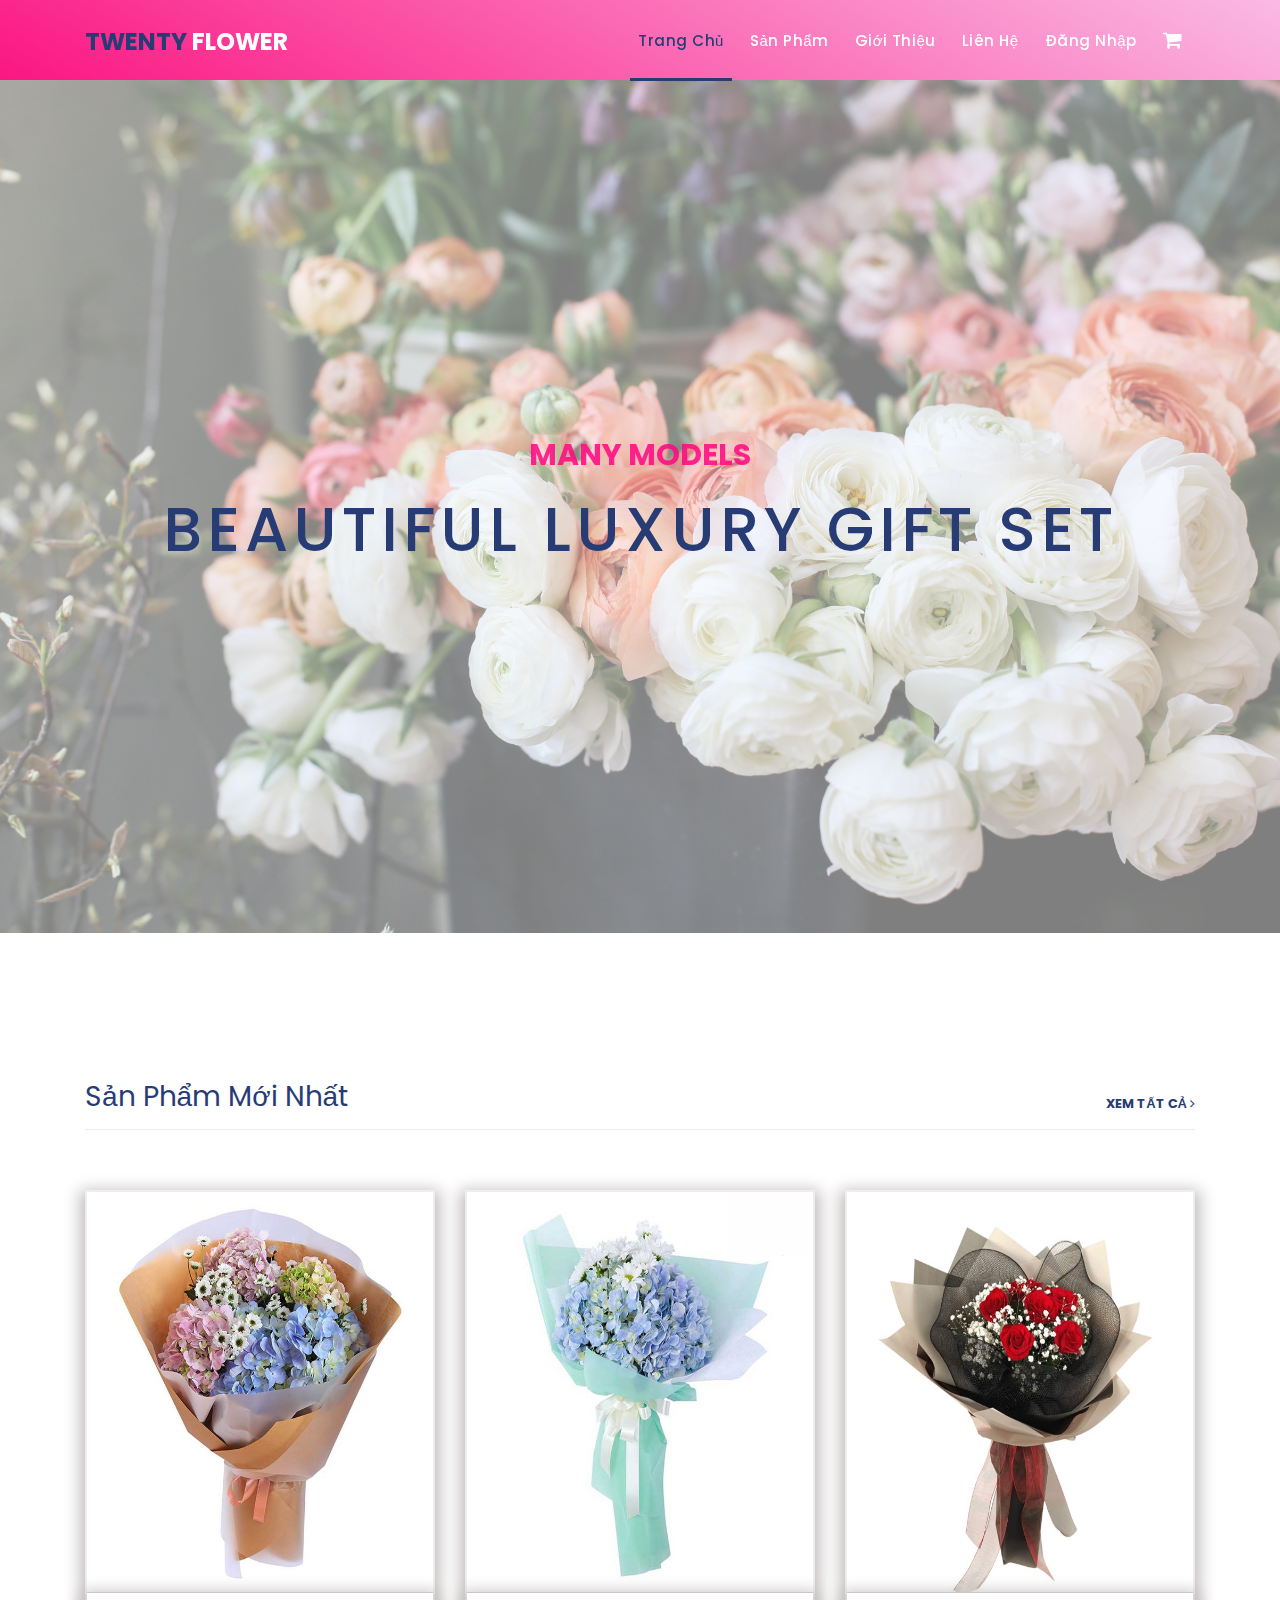
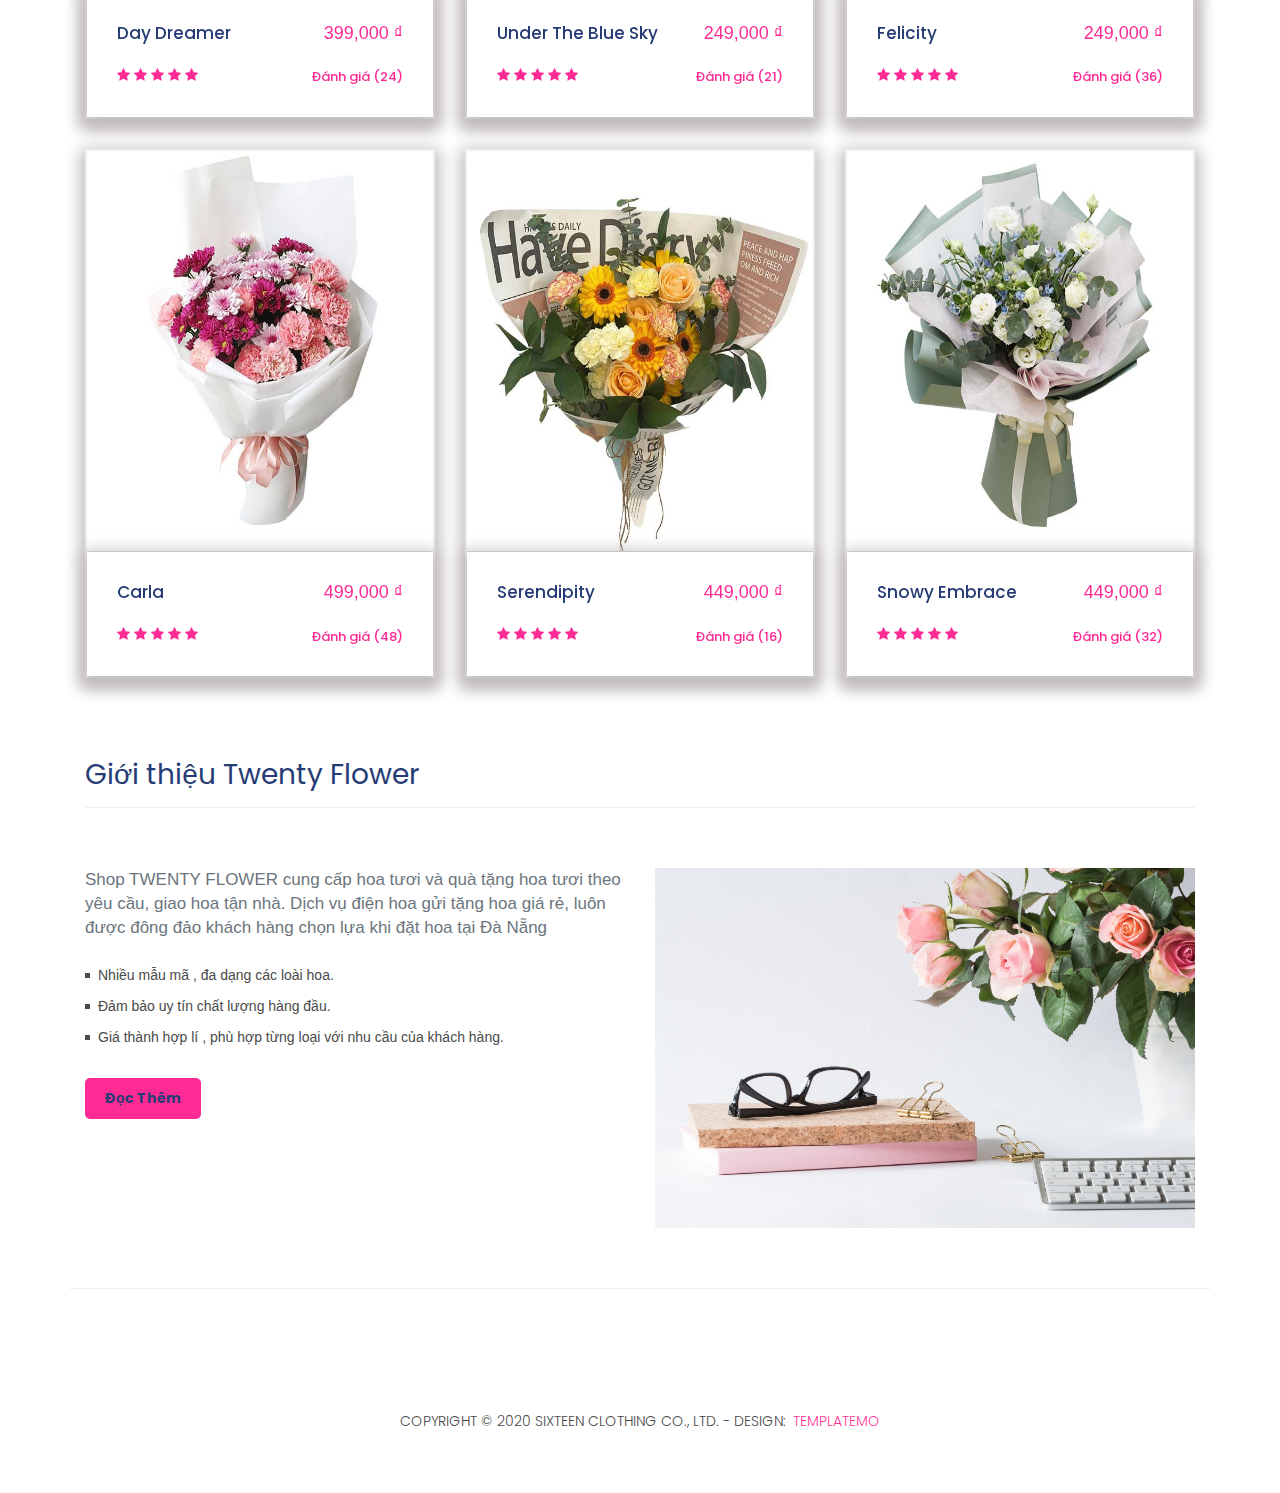
==== index.html @ 311d0f73 "first commit" ====
<!DOCTYPE html>
<html lang="en">

<head>

  <meta charset="utf-8">
  <meta name="viewport" content="width=device-width, initial-scale=1, shrink-to-fit=no">
  <meta name="description" content="">
  <meta name="author" content="">
  <link href="https://fonts.googleapis.com/css?family=Poppins:100,200,300,400,500,600,700,800,900&display=swap"
    rel="stylesheet">

  <title>Twenty Flower</title>

  <!-- Bootstrap core CSS -->
  <link href="bootstrap/css/bootstrap.min.css" rel="stylesheet">
  <link rel='stylesheet' href='https://cdnjs.cloudflare.com/ajax/libs/font-awesome/4.7.0/css/font-awesome.min.css'>
  <!--

TemplateMo 546 Sixteen Clothing

https://templatemo.com/tm-546-sixteen-clothing

-->

  <!-- Additional CSS Files -->
  <link rel="stylesheet" href="css/fontawesome.css">
  <link rel="stylesheet" href="css/templatemo-sixteen.css">
  <link rel="stylesheet" href="css/owl.css">


</head>

<body>

  <!-- ***** Preloader Start ***** -->
  <div id="preloader">
    <div class="jumper">
      <div></div>
      <div></div>
      <div></div>
    </div>
  </div>
  <!-- ***** Preloader End ***** -->

  <!-- Header -->
  <header class="">
    <nav class="navbar navbar-expand-lg">
      <div class="container">
        <a class="navbar-brand" href="index.html">
          <h2>Twenty <em>Flower</em></h2>
        </a>
        <button class="navbar-toggler" type="button" data-toggle="collapse" data-target="#navbarResponsive"
          aria-controls="navbarResponsive" aria-expanded="false" aria-label="Toggle navigation">
          <span class="navbar-toggler-icon"></span>
        </button>
        <div class="collapse navbar-collapse" id="navbarResponsive">
          <ul class="navbar-nav ml-auto">
            <li class="nav-item active">
              <a class="nav-link" href="index.html">Trang Chủ
                <span class="sr-only">(current)</span>
              </a>
            </li>
            <li class="nav-item">
              <a class="nav-link" href="products.html">Sản Phẩm</a>
            </li>
            <li class="nav-item">
              <a class="nav-link" href="about.html">Giới Thiệu</a>
            </li>
            <li class="nav-item">
              <a class="nav-link" href="contact.html">Liên Hệ</a>
            </li>
            <li class="nav-item">
              <a class="nav-link" href="login.html">Đăng Nhập</a>
            </li>
            <li class="nav-item">
              <a class="nav-link" href="login.html"><i class="fa fa-shopping-cart"></i></a>
            </li>
          </ul>
        </div>
      </div>
    </nav>
  </header>

  <!-- Page Content -->
  <!-- Banner Starts Here -->
  <div class="banner header-text">
    <div class="owl-banner owl-carousel img-header">
      <!-- <div class="banner-item-01">
        <img src="./assets/images/bg7.jpg" style="width:100%">
        <div class="text-content">
          <h4>Many Models</h4>
          <h2>Beautiful Luxury Gift Set</h2>
        </div>
      </div>
      <div class="banner-item-02">
        <img src="./assets/images/bg6.jpg" style="width:100%">
        <div class="text-content">
          <h4>Flash Deals</h4>
          <h2>Get your best products</h2>
        </div>
      </div>
      <div class="banner-item-03">
        <img src="./assets/images/bg5.jpg" style="width:100%">
        <div class="text-content">
          <h4>Last Minute</h4>
          <h2>Grab last minute deals</h2>
        </div>
      </div> -->
      <div id="slider">
        <div class="slides">
          <div class="slider">
            <div class="image"><img src="images/bg7.jpg" style="width: 100%;" alt=""></div>
            <div class="text-content">
              <h4>Many Models</h4>
              <h2>Beautiful Luxury Gift Set</h2>
            </div>
          </div>
          <div class="slider">
            <div class="image"><img src="images/bg6.jpg" style="width: 100%;" alt=""></div>
            <div class="text-content">
              <h4>Flash Deals</h4>
              <h2>Get your best products</h2>
            </div>
          </div>
          <div class="slider">
            <div class="image"><img src="images/bg5.jpg" style="width: 100%;" alt=""></div>
            <div class="text-content">
              <h4>Last Minute</h4>
              <h2>Grab last minute deals</h2>
            </div>
          </div>
        </div>
        <div class="switch">
          <ul>
            <li>
              <div class="on"></div>
            </li>
            <li></li>
            <li></li>
          </ul>
        </div>
      </div>
    </div>
  </div>
  <!-- Banner Ends Here -->

  <div class="latest-products">
    <div class="container">
      <div class="row">
        <div class="col-md-12">
          <div class="section-heading">
            <h2>Sản Phẩm Mới Nhất</h2>
            <a href="products.html">xem tất cả <i class="fa fa-angle-right"></i></a>
          </div>
        </div>
        <div class="col-md-4 about-picture">
          <div class="product-item">
            <div class="img"><a href="#"><img src="images/product-1.jpeg" alt=""></a> </div>
            <div class="down-content">
              <a href="#">
                <h4>Day Dreamer</h4>
              </a>
              <h6>399,000 ₫ </h6>
              <ul class="stars">
                <li><i class="fa fa-star"></i></li>
                <li><i class="fa fa-star"></i></li>
                <li><i class="fa fa-star"></i></li>
                <li><i class="fa fa-star"></i></li>
                <li><i class="fa fa-star"></i></li>
              </ul>
              <span>Đánh giá (24)</span>
            </div>
          </div>
          <a href="#">
            <p class="picture-title">Mua ngay</p>
          </a>
        </div>
        <div class="col-md-4 about-picture">
          <div class="product-item">
            <div class="img"><a href="#"><img src="images/product-2.jpeg" alt=""></a> </div>
            <div class="down-content">
              <a href="#">
                <h4>Under The Blue Sky</h4>
              </a>
              <h6>249,000 ₫ </h6>
              <ul class="stars">
                <li><i class="fa fa-star"></i></li>
                <li><i class="fa fa-star"></i></li>
                <li><i class="fa fa-star"></i></li>
                <li><i class="fa fa-star"></i></li>
                <li><i class="fa fa-star"></i></li>
              </ul>
              <span>Đánh giá (21)</span>
            </div>
          </div>
          <a href="#">
            <p class="picture-title">Mua ngay</p>
          </a>
        </div>
        <div class="col-md-4 about-picture">
          <div class="product-item">
            <div class="img"><a href="#"><img src="images/product-3.jpeg" alt=""></a> </div>
            <div class="down-content">
              <a href="#">
                <h4>Felicity</h4>
              </a>
              <h6>249,000 ₫</h6>
              <ul class="stars">
                <li><i class="fa fa-star"></i></li>
                <li><i class="fa fa-star"></i></li>
                <li><i class="fa fa-star"></i></li>
                <li><i class="fa fa-star"></i></li>
                <li><i class="fa fa-star"></i></li>
              </ul>
              <span>Đánh giá (36)</span>
            </div>
          </div>
          <a href="#">
            <p class="picture-title">Mua ngay</p>
          </a>
        </div>
        <div class="col-md-4 about-picture">
          <div class="product-item">
            <div class="img"><a href="#"><img src="images/product-4.jpeg" alt=""></a> </div>
            <div class="down-content">
              <a href="#">
                <h4>Carla</h4>
              </a>
              <h6>499,000 ₫</h6>
              <ul class="stars">
                <li><i class="fa fa-star"></i></li>
                <li><i class="fa fa-star"></i></li>
                <li><i class="fa fa-star"></i></li>
                <li><i class="fa fa-star"></i></li>
                <li><i class="fa fa-star"></i></li>
              </ul>
              <span>Đánh giá (48)</span>
            </div>
          </div>
          <a href="#">
            <p class="picture-title">Mua ngay</p>
          </a>
        </div>
        <div class="col-md-4 about-picture">
          <div class="product-item">
            <div class="img"><a href="#"><img src="images/product-5.jpeg" alt=""></a> </div>
            <div class="down-content">
              <a href="#">
                <h4>Serendipity</h4>
              </a>
              <h6>449,000 ₫</h6>
              <ul class="stars">
                <li><i class="fa fa-star"></i></li>
                <li><i class="fa fa-star"></i></li>
                <li><i class="fa fa-star"></i></li>
                <li><i class="fa fa-star"></i></li>
                <li><i class="fa fa-star"></i></li>
              </ul>
              <span>Đánh giá (16)</span>
            </div>
          </div>
          <a href="#">
            <p class="picture-title">Mua ngay</p>
          </a>
        </div>
        <div class="col-md-4 about-picture">
          <div class="product-item">
            <div class="img"><a href="#"><img src="images/product-6.jpeg" alt=""></a> </div>
            <div class="down-content">
              <a href="#">
                <h4>Snowy Embrace</h4>
              </a>
              <h6>449,000 ₫</h6>
              <ul class="stars">
                <li><i class="fa fa-star"></i></li>
                <li><i class="fa fa-star"></i></li>
                <li><i class="fa fa-star"></i></li>
                <li><i class="fa fa-star"></i></li>
                <li><i class="fa fa-star"></i></li>
              </ul>
              <span>Đánh giá (32)</span>
            </div>
          </div>
          <a href="#">
            <p class="picture-title">Mua ngay</p>
          </a>
        </div>
      </div>
    </div>
  </div>

  <div class="best-features">
    <div class="container">
      <div class="row">
        <div class="col-md-12">
          <div class="section-heading">
            <h2>Giới thiệu Twenty Flower</h2>
          </div>
        </div>
        <div class="col-md-6">
          <div class="left-content">
            <!-- <h4>Looking for the best products?</h4> -->
            <p class="text-muted">Shop TWENTY FLOWER cung cấp hoa tươi và quà tặng hoa tươi theo yêu cầu, giao hoa tận
              nhà.
              Dịch vụ điện hoa gửi tặng hoa giá rẻ, luôn được đông đảo khách hàng chọn lựa khi đặt hoa tại Đà Nẵng</p>
            <ul class="featured-list">
              <li><a>Nhiều mẫu mã , đa dạng các loài hoa.</a></li>
              <li><a>Đảm bảo uy tín chất lượng hàng đầu.</a></li>
              <li><a>Giá thành hợp lí , phù hợp từng loại với nhu cầu của khách hàng.</a></li>
            </ul>
            <a href="about.html" class="filled-button">Đọc Thêm</a>
          </div>
        </div>
        <div class="col-md-6">
          <div class="right-image">
            <img src="images/about.jpg" alt="">
          </div>
        </div>
      </div>
    </div>
  </div>
  <footer>
    <div class="container">
      <div class="row">
        <div class="col-md-12">
          <div class="inner-content">
            <p>Copyright &copy; 2020 Sixteen Clothing Co., Ltd.

              - Design: <a rel="nofollow noopener" href="https://templatemo.com" target="_blank">TemplateMo</a></p>
          </div>
        </div>
      </div>
    </div>
  </footer>


  <!-- Bootstrap core JavaScript -->
  <script src="jquery/jquery.min.js"></script>
  <script src="bootstrap/js/bootstrap.bundle.min.js"></script>


  <!-- Additional Scripts -->
  <script src="js/custom.js"></script>
  <script src="js/owl.js"></script>
  <script src="js/slick.js"></script>
  <script src="js/isotope.js"></script>
  <script src="js/accordions.js"></script>


  <script language="text/Javascript">
    cleared[0] = cleared[1] = cleared[2] = 0; //set a cleared flag for each field
    function clearField(t) {                   //declaring the array outside of the
      if (!cleared[t.id]) {                      // function makes it static and global
        cleared[t.id] = 1;  // you could use true and false, but that's more typing
        t.value = '';         // with more chance of typos
        t.style.color = '#fff';
      }
    }
  </script>


</body>

</html>
---- css/templatemo-sixteen.css ----
body {
  font-family: "Poppins", sans-serif;
  overflow-x: hidden;
  text-rendering: optimizeLegibility;
  -webkit-font-smoothing: antialiased;
  -moz-osx-font-smoothing: grayscale;
}

p {
  margin-bottom: 0px;
  font-size: 14px;
  font-weight: 300;
  color: #4a4a4a;
  line-height: 24px;
  margin-top: 0px;
}

a {
  text-decoration: none !important;
}

ul {
  padding: 0;
  margin: 0;
  list-style: none;
}

h1,
h2,
h3,
h4,
h5,
h6 {
  margin: 0px;
}

ul.social-icons li {
  display: inline-block;
  margin-right: 3px;
  margin-left: auto;
}

ul.social-icons li:last-child {
  margin-right: 0px;
}

ul.social-icons li a {
  width: 50px;
  height: 50px;
  display: inline-block;
  line-height: 50px;
  background-color: #eee;
  color: #273c75;
  font-size: 18px;
  text-align: center;
  transition: all 0.3s;
}

ul.social-icons li a:hover {
  background-color: rgba(255, 6, 130, 0.85);
  color: #273c75;
}

a.filled-button {
  background-color: rgba(255, 6, 130, 0.85);
  color: #273c75;
  font-size: 14px;
  text-transform: capitalize;
  font-weight: 700;
  padding: 10px 20px;
  border-radius: 5px;
  display: inline-block;
  transition: all 0.3s;
}

a.filled-button:hover {
  background-color: #273c75;
  color: rgba(255, 6, 130, 0.85);
}

.section-heading {
  text-align: left;
  margin-bottom: 60px;
  border-bottom: 1px solid #eee;
}

.section-heading h2 {
  font-size: 28px;
  font-weight: 400;
  color: #273c75;
  margin-bottom: 15px;
}

.products-heading {
  background-image: linear-gradient(
      45deg,
      rgba(139, 137, 139, 0.85) 40%,
      rgba(252, 252, 252, 0.3)
    ),
    url(../images/bg13.jpg);
}

.about-heading {
  background-image: linear-gradient(
      45deg,
      rgba(139, 137, 139, 0.85) 40%,
      rgba(252, 252, 252, 0.3)
    ),
    url(../images/bg16.jpg);
}

.contact-heading {
  background-image: linear-gradient(
      45deg,
      rgba(139, 137, 139, 0.85) 40%,
      rgba(252, 252, 252, 0.3)
    ),
    url(../images/bg18.jpg);
}

.page-heading {
  padding: 210px 0px 130px 0px;
  text-align: center;
  background-position: center center;
  background-repeat: no-repeat;
  background-size: cover;
}

.page-heading .text-content h4 {
  color: rgb(255, 6, 130);
  font-size: 22px;
  text-transform: uppercase;
  font-weight: 700;
  margin-bottom: 15px;
}

.page-heading .text-content h2 {
  color: #273c75;
  font-size: 62px;
  text-transform: uppercase;
  letter-spacing: 5px;
}

#preloader {
  overflow: hidden;
  background: #e7717d;
  left: 0;
  right: 0;
  top: 0;
  bottom: 0;
  position: fixed;
  z-index: 9999999;
  color: #fff;
}

#preloader .jumper {
  left: 0;
  top: 0;
  right: 0;
  bottom: 0;
  display: block;
  position: absolute;
  margin: auto;
  width: 50px;
  height: 50px;
}

#preloader .jumper > div {
  background-color: #fff;
  width: 10px;
  height: 10px;
  border-radius: 100%;
  -webkit-animation-fill-mode: both;
  animation-fill-mode: both;
  position: absolute;
  opacity: 0;
  width: 50px;
  height: 50px;
  -webkit-animation: jumper 1s 0s linear infinite;
  animation: jumper 1s 0s linear infinite;
}

#preloader .jumper > div:nth-child(2) {
  -webkit-animation-delay: 0.33333s;
  animation-delay: 0.33333s;
}

#preloader .jumper > div:nth-child(3) {
  -webkit-animation-delay: 0.66666s;
  animation-delay: 0.66666s;
}

@-webkit-keyframes jumper {
  0% {
    opacity: 0;
    -webkit-transform: scale(0);
    transform: scale(0);
  }

  5% {
    opacity: 1;
  }

  100% {
    -webkit-transform: scale(1);
    transform: scale(1);
    opacity: 0;
  }
}

@keyframes jumper {
  0% {
    opacity: 0;
    -webkit-transform: scale(0);
    transform: scale(0);
  }

  5% {
    opacity: 1;
  }

  100% {
    opacity: 0;
  }
}

/* Header Style */
header {
  position: absolute;
  z-index: 99999;
  width: 100%;
  height: 80px;
  background-color: #e7717d;
  -webkit-transition: all 0.3s ease-in-out 0s;
  -moz-transition: all 0.3s ease-in-out 0s;
  -o-transition: all 0.3s ease-in-out 0s;
  transition: all 0.3s ease-in-out 0s;
  background-image: linear-gradient(
    30deg,
    rgba(255, 6, 130, 0.85) 0%,
    rgba(255, 204, 255, 0.8)
  );
}

header .navbar {
  padding: 17px 0px;
}

.background-header .navbar {
  padding: 17px 0px;
}

.background-header {
  top: 0;
  position: fixed;
  background-color: #fff !important;
  box-shadow: 0px 1px 10px rgba(0, 0, 0, 0.1);
}

.background-header .navbar-brand {
  color: white !important;
}

.background-header .navbar-nav a.nav-link {
  color: white !important;
}

.background-header .navbar-nav .nav-link:hover,
.background-header .navbar-nav .active > .nav-link,
.background-header .navbar-nav .nav-link.active,
.background-header .navbar-nav .nav-link.show,
.background-header .navbar-nav .show > .nav-link {
  color: #273c75 !important;
}

.navbar .navbar-brand {
  float: left;
  margin-top: -12px;
  outline: none;
}

.navbar .navbar-brand h2 {
  color: #273c75;
  text-transform: uppercase;
  font-size: 24px;
  font-weight: 700;
  -webkit-transition: all 0.3s ease 0s;
  -moz-transition: all 0.3s ease 0s;
  -o-transition: all 0.3s ease 0s;
  transition: all 0.3s ease 0s;
}

.navbar .navbar-brand h2 em {
  font-style: normal;
  color: white;
}

#navbarResponsive {
  z-index: 999;
}

.navbar-collapse {
  text-align: center;
}

.navbar .navbar-nav .nav-item {
  margin: 0px 5px;
}

.navbar .navbar-nav a.nav-link {
  text-transform: capitalize;
  font-size: 15px;
  font-weight: 500;
  letter-spacing: 0.5px;
  color: #fff;
  transition: all 0.5s;
  margin-top: 5px;
}

.navbar .navbar-nav .nav-link:hover,
.navbar .navbar-nav .active > .nav-link,
.navbar .navbar-nav .nav-link.active,
.navbar .navbar-nav .nav-link.show,
.navbar .navbar-nav .show > .nav-link {
  color: #273c75;
  padding-bottom: 25px;
  border-bottom: 3px solid #273c75;
}

.navbar .navbar-toggler-icon {
  background-image: none;
}

.navbar .navbar-toggler {
  border-color: #fff;
  background-color: #fff;
  height: 36px;
  outline: none;
  border-radius: 0px;
  position: absolute;
  right: 30px;
  top: 20px;
}

.navbar .navbar-toggler-icon:after {
  content: "\f0c9";
  color: rgba(255, 6, 130, 0.85);
  font-size: 18px;
  line-height: 26px;
  font-family: "FontAwesome";
}

/* Banner Style */
.banner {
  position: relative;
  text-align: center;
  padding-top: 80px;
}

.banner-item-01 {
  height: 100vh;
  /*background-image: linear-gradient(45deg, rgba(139, 137, 139, 0.85) 40%, rgba(252, 252, 252, 0.4)), url(../images/bg7.jpg);*/
  background-size: cover;
  background-repeat: no-repeat;
  background-position: center;
}

.banner-item-02 {
  height: 100vh;
  /*background-image: linear-gradient(45deg, rgba(139, 137, 139, 0.85) 40%, rgba(252, 252, 252, 0.4)), url(../images/bg5.jpg);*/
  background-size: cover;
  background-repeat: no-repeat;
  background-position: center;
}

.banner-item-03 {
  height: 100vh;
  /*background-image: linear-gradient(45deg, rgba(139, 137, 139, 0.85) 40%, rgba(252, 252, 252, 0.4)), url(../images/bg6.jpg);*/
  background-size: cover;
  background-repeat: no-repeat;
  background-position: center;
}

.img-header img {
  opacity: 0.5;
}
.banner .banner-item {
  max-height: 600px;
}

.banner .text-content {
  position: absolute;
  top: 50%;
  transform: translateY(-50%);
  text-align: center;
  width: 100%;
}

.banner .text-content h4 {
  color: rgba(255, 6, 130, 0.85);
  font-size: 30px;
  text-transform: uppercase;
  font-weight: 700;
  margin-bottom: 20px;
  margin-top: -55px;
}

.banner .text-content h2 {
  color: #273c75;
  font-size: 62px;
  text-transform: uppercase;
  letter-spacing: 5px;
}

.owl-banner .owl-dots .owl-dot {
  border-radius: 3px;
}

.owl-banner .owl-dots {
  display: -webkit-box;
  display: -webkit-flex;
  display: -ms-flexbox;
  display: flex;
  -ms-flex-pack: center;
  -webkit-justify-content: center;
  justify-content: center;
  position: absolute;
  left: 50%;
  transform: translateX(-50%);
  bottom: 30px;
}

.owl-banner .owl-dots .owl-dot {
  width: 10px;
  height: 10px;
  border-radius: 50%;
  margin: 0 10px;
  background-color: #273c75;
  opacity: 0.5;
}

.owl-banner .owl-dots .owl-dot:focus {
  outline: none;
}

.owl-banner .owl-dots .owl-dot.active {
  background-color: #273c75;
  opacity: 1;
}

/* Latest Produtcs */

.latest-products {
  margin-top: 100px;
}

.latest-products .section-heading a {
  float: right;
  margin-top: -35px;
  text-transform: uppercase;
  font-size: 13px;
  font-weight: 700;
  color: #273c75;
}

.product-item {
  border: 2px solid #eee;
  margin-bottom: 30px;
  box-shadow: 0px 5px 15px 5px rgb(194, 189, 189);
  filter: blur(0px) brightness(100%);
}

.picture-title {
  font-weight: 500;
  position: absolute;
  top: 55%;
  left: 50%;
  transform: translate(-50%, -500%);
  opacity: 0;
  transition: all 0.6s;
  font-size: 20px;
  color: rgba(255, 6, 130, 0.85);
}

.about-picture:hover .img,
.about-picture:active .img {
  filter: blur(2px) brightness(50%);
  transition: all 0.6s;
}

.about-picture:hover .picture-title,
.about-picture:active .picture-title {
  opacity: 1;
}

.tm-paging-links {
  text-align: center;
  margin-bottom: 40px;
}

.tm-paging-item {
  list-style: none;
  display: inline-block;
  border: 1px solid #273c75;
  margin: 7px;
}

.tm-paging-link {
  padding: 10px 30px;
  display: flex;
  align-items: center;
  justify-content: center;
  text-decoration: none;
  color: #273c75;
  background-color: transparent;
  transition: all 0.5s;
}

.tm-paging-link.active,
.tm-paging-link:hover {
  background-color: rgba(255, 6, 130, 0.85);
  color: white;
}

.product-item .down-content {
  padding: 30px;
  position: relative;
  border-top: 1px solid #8a868675;
  box-shadow: 0px 5px 15px 5px rgb(194, 189, 189);
}

.product-item img {
  width: 100%;
  overflow: hidden;
  height: 400px;
}

.product-item .down-content h4 {
  font-size: 17px;
  color: #273c75;
  margin-bottom: 20px;
}

.product-item .down-content h6 {
  font-family: "Lucida Sans", "Lucida Sans Regular", "Lucida Grande",
    "Lucida Sans Unicode", Geneva, Verdana, sans-serif;
  position: absolute;
  top: 30px;
  right: 30px;
  font-size: 18px;
  color: rgba(255, 6, 130, 0.85);
}

.product-item .down-content p {
  margin-bottom: 20px;
}

.product-item .down-content ul li {
  display: inline-block;
}

.product-item .down-content ul li i {
  color: rgba(255, 6, 130, 0.85);
  font-size: 14px;
}

.product-item .down-content span {
  position: absolute;
  right: 30px;
  bottom: 30px;
  font-size: 13px;
  color: rgba(255, 6, 130, 0.85);
  font-weight: 500;
}

/* Best Features */

.about-features {
  margin-top: 100px !important;
}

.about-features p {
  border-bottom: 1px solid #eee;
  padding-bottom: 20px;
}

.about-features .container .row {
  padding-bottom: 0px !important;
  border-bottom: none !important;
}

.best-features {
  margin-top: 50px;
}

.best-features .container .row {
  border-bottom: 1px solid #eee;
  padding-bottom: 60px;
}

.best-features img {
  width: 100%;
  overflow: hidden;
}

.best-features h4 {
  font-size: 17px;
  color: #1a6692;
  margin-bottom: 20px;
}

.best-features ul.featured-list li {
  display: block;
  margin-bottom: 10px;
  color: #4a4a4a;
  font-size: 17px;
  font-family: "alata", sans-serif;
}

.best-features p {
  margin-bottom: 25px;
}

.best-features ul.featured-list li a {
  font-size: 14px;
  color: #4a4a4a;
  font-weight: 300;
  transition: all 0.3s;
  position: relative;
  padding-left: 13px;
  display: block;
}

.best-features ul.featured-list li a:before {
  content: "";
  width: 5px;
  height: 5px;
  display: inline-block;
  background-color: #4a4a4a;
  position: absolute;
  left: 0;
  transition: all 0.3s;
  top: 8px;
}

.best-features ul.featured-list li a:hover {
  color: rgba(255, 6, 130, 0.85);
}

.best-features ul.featured-list li a:hover::before {
  background-color: rgba(255, 6, 130, 0.85);
}

.best-features .filled-button {
  margin-top: 20px;
}

/* Call To Action */

.call-to-action .inner-content {
  margin-top: 60px;
  padding: 30px;
  background-color: #f7f7f7;
  border-radius: 5px;
}

.call-to-action .inner-content h4 {
  font-size: 17px;
  color: #1a6692;
  margin-bottom: 15px;
}

.call-to-action .inner-content em {
  font-style: normal;
  font-weight: 700;
}

.call-to-action .inner-content .col-md-4 {
  text-align: right;
}

.call-to-action .inner-content .filled-button {
  margin-top: 12px;
}

/* Footer */

footer {
  text-align: center;
}

footer .inner-content {
  margin-top: 60px;
  padding: 60px 0px;
}

footer .inner-content p {
  text-transform: uppercase;
}

footer .inner-content p a {
  color: rgba(255, 6, 130, 0.85);
  margin-left: 3px;
}

/* Product Page */

.products {
  margin-top: 100px;
}

.products .filters {
  text-align: center;
  border-bottom: 1px solid #eee;
  padding-bottom: 0px;
  margin-bottom: 60px;
}

.products .filters li {
  text-transform: uppercase;
  font-size: 13px;
  font-weight: 700;
  color: #273c75;
  display: inline-block;
  margin: 0px 10px;
  transition: all 0.3s;
  cursor: pointer;
}

.products .filters ul li.active,
.products .filters ul li:hover {
  color: rgba(255, 6, 130, 0.85);
  padding-bottom: 25px;
  border-bottom: 3px solid rgba(255, 6, 130, 0.85);
}

.products ul.pages {
  margin-top: 30px;
  text-align: center;
}

.products ul.pages li {
  display: inline-block;
  margin: 0px 2px;
}

.products ul.pages li a {
  width: 44px;
  height: 44px;
  display: inline-block;
  line-height: 42px;
  border: 1px solid #eee;
  font-size: 15px;
  font-weight: 700;
  color: #273c75;
  transition: all 0.3s;
}

.products ul.pages li a:hover,
.products ul.pages li.active a {
  background-color: rgba(255, 6, 130, 0.85);
  border-color: rgba(255, 6, 130, 0.85);
  color: #273c75;
}

.footer-bottom .container .row {
  border-bottom: 1px solid rgb(141, 45, 45);
  padding-bottom: 60px;
}

/* Team Members */

.team-members {
  margin-top: 100px;
}

.team-member {
  border: 1px solid #eee;
  margin-bottom: 30px;
}

.team-member img {
  width: 100%;
  overflow: hidden;
}

.team-member .down-content {
  padding: 30px;
  text-align: center;
}

.team-member .thumb-container {
  position: relative;
  width: 100%;
  height: 100%;
}

.team-member .thumb-container .hover-effect {
  position: absolute;
  background-color: rgba(255, 6, 130, 0.5);
  top: 0;
  left: 0;
  width: 100%;
  height: 100%;
  opacity: 0;
  visibility: hidden;
  transition: all 0.5s;
}

.team-member .thumb-container .hover-effect .hover-content {
  position: absolute;
  display: inline-block;
  width: 100%;
  text-align: center;
  top: 50%;
  transform: translateY(-50%);
}

.team-member
  .thumb-container
  .hover-effect
  .hover-content
  ul.social-icons
  li
  a:hover {
  background-color: #fff;
  color: rgba(255, 6, 130, 0.85);
}

.team-member:hover .hover-effect {
  visibility: visible;
  opacity: 1;
}

.team-member .down-content h4 {
  font-size: 20px;
  color: #273c75;
  margin-bottom: 8px;
  font-family: "Segoe UI", Tahoma, Geneva, Verdana, sans-serif;
}

.team-member .down-content span {
  display: block;
  font-size: 13px;
  color: rgba(255, 6, 130, 0.85);
  font-weight: 500;
  margin-bottom: 20px;
}

/* Services */

.services {
  background-image: url(../images/services-bg.jpg);
  background-position: center center;
  background-repeat: no-repeat;
  background-size: cover;
  background-attachment: fixed;
  padding: 100px 0px;
}

.services .service-item {
  text-align: center;
}

.services .service-item .icon {
  background-color: #f7f7f7;
  padding: 40px;
}

.services .service-item .icon i {
  width: 100px;
  height: 100px;
  display: inline-block;
  text-align: center;
  line-height: 100px;
  background-color: rgba(255, 6, 130, 0.85);
  color: #fff;
  font-size: 32px;
}

.services .service-item .down-content {
  background-color: #fff;
  padding: 40px 30px;
}

.services .service-item .down-content h4 {
  font-size: 17px;
  color: #273c75;
  margin-bottom: 20px;
}

.services .service-item .down-content p {
  margin-bottom: 25px;
}

/* Clients */

.happy-clients {
  margin-top: 100px;
  margin-bottom: 40px;
}

.happy-clients .client-item img {
  max-width: 100%;
  overflow: hidden;
  transition: all 0.3s;
  cursor: pointer;
}

.happy-clients .client-item img:hover {
  opacity: 0.8;
}

/* Find Us */

.find-us {
  margin-top: 100px;
}

.find-us p {
  border-bottom: 1px solid #eee;
  padding-bottom: 30px;
  margin-bottom: 30px;
}

.find-us h4 {
  font-size: 17px;
  color: #1a6692;
  margin-bottom: 20px;
}

.find-us .left-content {
  margin-left: 30px;
}

/* Send Message */

.send-message {
  margin-top: 100px;
}

.contact-form input {
  font-size: 14px;
  width: 100%;
  height: 44px;
  display: inline-block;
  line-height: 42px;
  border: 1px solid #eee;
  border-radius: 0px;
  margin-bottom: 15px;
}

.contact-form input:focus {
  box-shadow: none;
  border: 1px solid #eee;
}

.contact-form textarea {
  font-size: 14px;
  width: 100%;
  min-width: 100%;
  min-height: 120px;
  height: 120px;
  max-height: 180px;
  border: 1px solid #eee;
  border-radius: 0px;
  margin-bottom: 30px;
}

.label {
  color: #273c75;
  font-size: 20px;
  font-weight: 400;
}
.contact-form textarea:focus {
  box-shadow: none;
  border: 1px solid #eee;
}

.contact-form button.filled-button {
  background-color: rgba(255, 6, 130, 0.85);
  color: #273c75;
  font-size: 16px;
  text-transform: capitalize;
  font-weight: 500;
  padding: 10px 20px;
  border-radius: 5px;
  display: inline-block;
  transition: all 0.3s;
  border: none;
  outline: none;
  cursor: pointer;
}

.contact-form button.filled-button:hover {
  background-color: #273c75;
  color: rgba(255, 6, 130, 0.85);
}

.accordion {
  margin-left: 30px;
}

.accordion a {
  cursor: pointer;
  font-size: 20px;
  color: #273c75 !important;
  margin-bottom: 20px;
  transition: all 0.3s;
  font-weight: 500;
}

.accordion a:hover {
  color: rgba(255, 6, 130, 0.85) !important;
}

.accordion a.active {
  color: rgba(255, 6, 130, 0.85) !important;
}

.accordion li .content {
  display: none;
  margin-top: 10px;
}

.accordion li:first-child {
  border-top: 1px solid #eee;
}

.accordion li {
  border-bottom: 1px solid #eee;
  padding: 15px 0px;
}

/* Responsive Style */
@media (max-width: 768px) {
  .banner .text-content {
    width: 90%;
    margin-left: 5%;
  }

  .banner .text-content h4 {
    font-size: 22px;
  }

  .banner .text-content h2 {
    font-size: 36px;
    letter-spacing: 0.5px;
  }

  .banner-item-01,
  .banner-item-02,
  .banner-item-03 {
    padding: 180px 0px;
  }

  .page-heading .text-content h4 {
    font-size: 22px;
  }

  .page-heading .text-content h2 {
    font-size: 36px;
    letter-spacing: 0.5px;
  }

  .latest-products .section-heading a {
    float: none;
    margin-top: 0px;
    display: block;
    margin-bottom: 20px;
  }

  .product-item .down-content h4 {
    margin-bottom: 20px !important;
  }

  .product-item .down-content h6 {
    position: absolute !important;
    top: 30px !important;
    right: 30px !important;
  }

  .product-item .down-content span {
    position: absolute !important;
    right: 30px !important;
    bottom: 30px !important;
  }

  .best-features .left-content {
    margin-bottom: 30px;
  }

  .call-to-action .inner-content {
    text-align: center;
  }

  .call-to-action .inner-content .filled-button {
    text-align: center;
    width: 100%;
    margin-top: 20px;
  }

  .about-features img {
    margin-bottom: 30px;
  }

  .service-item {
    margin-bottom: 30px;
  }

  .find-us #map {
    margin-bottom: 30px;
  }

  .find-us .left-content {
    margin-left: 0px;
  }

  .send-message .accordion {
    margin-top: 30px;
    margin-left: 0px;
  }
}

@media (max-width: 992px) {
  .navbar .navbar-brand {
    position: absolute;
    left: 30px;
    top: 32px;
  }

  .navbar .navbar-brand {
    width: auto;
  }

  .navbar:after {
    display: none;
  }

  #navbarResponsive {
    z-index: 99999;
    position: absolute;
    top: 80px;
    left: 0;
    width: 100%;
    text-align: center;
    background-color: #fff;
    box-shadow: 0px 10px 10px rgba(0, 0, 0, 0.1);
  }

  .navbar .navbar-nav .nav-item {
    border-bottom: 1px solid #eee;
  }

  .navbar .navbar-nav .nav-item:last-child {
    border-bottom: none;
  }

  .navbar .navbar-nav a.nav-link {
    padding: 15px 0px;
    color: #1e1e1e !important;
  }

  .navbar .navbar-nav .nav-link:hover,
  .navbar .navbar-nav .active > .nav-link,
  .navbar .navbar-nav .nav-link.active,
  .navbar .navbar-nav .nav-link.show,
  .navbar .navbar-nav .show > .nav-link {
    color: rgba(255, 6, 130, 0.85) !important;
    border-bottom: none !important;
    padding-bottom: 15px;
  }

  .product-item .down-content h4 {
    margin-bottom: 10px;
  }

  .product-item .down-content h6 {
    position: relative;
    top: 0;
    right: 0;
    margin-bottom: 20px;
  }

  .product-item .down-content span {
    position: relative;
    right: 0;
    bottom: 0;
  }
}

.fa-shopping-cart {
  font-size: 20px;
}

.login_wrapper {
  margin-top: 120px;
  margin-bottom: 20px;
  border: 1px solid #e4e4e4;
  float: left;
  width: 100%;
  background: #fff;
  padding: 50px;
  border-radius: 9%;
}

div {
  display: block;
}

.login_wrapper h2 {
  font-size: 28px;
}

.login_btn_wrapper button {
  background-color: rgba(255, 6, 130, 0.85);
  color: #273c75;
  font-size: 16px;
  text-transform: capitalize;
  font-weight: 500;
  padding: 10px 20px;
  border-radius: 15px;
  display: inline-block;
  transition: all 0.3s;
  border: none;
  outline: none;
  cursor: pointer;
}

.login_btn_wrapper .filled-button:hover {
  background-color: #273c75;
  color: rgba(255, 6, 130, 0.85);
}

.login_remember_box {
  margin-top: 30px;
}

.login_remember_box .forget_password {
  float: right;
  line-height: 12px;
  text-decoration: underline;
  font-size: 15px;
}

.py-5 {
  height: 100vh;
  background-image: linear-gradient(
      45deg,
      rgba(139, 137, 139, 0.85) 40%,
      rgba(252, 252, 252, 0.4)
    ),
    url(../images/bg7.jpg);
  background-size: cover;
  background-repeat: no-repeat;
  background-position: center;
}

.text-muted {
  font-size: 17px;
  font-family: "alata", sans-serif;
}

* {
  margin: 0;
  padding: 0;
}
#slider {
  width: 100%;
  height: 100vh;
  position: relative;
  overflow: hidden;
}

@keyframes load {
  from {
    left: -100%;
  }
  to {
    left: 0;
  }
}

.slides {
  width: 400%;
  height: 100vh;
  position: relative;
  -webkit-animation: slide 30s infinite;
  -moz-animation: slide 30s infinite;
  animation: slide 20s infinite;
}

.slider {
  width: 25%;
  height: 100vh;
  float: left;
  position: relative;
  z-index: 1;
  overflow: hidden;
}

.slide img {
  width: 100%;
  height: 100%;
}

.switch > ul {
  list-style: none;
}

.switch > ul > li {
  width: 10px;
  height: 10px;
  border-radius: 50%;
  background: #333;
  float: left;
  margin-right: 5px;
  cursor: pointer;
}

.switch ul {
  overflow: hidden;
}

.on {
  width: 100%;
  height: 100%;
  border-radius: 50%;
  background: rgb(204, 14, 14);
  position: relative;
  -webkit-animation: on 30s infinite;
  -moz-animation: on 30s infinite;
  animation: on 30s infinite;
}
@-webkit-keyframes slide {
  0%,
  100% {
    margin-left: 0%;
  }
  21% {
    margin-left: 0%;
  }
  25% {
    margin-left: -100%;
  }
  46% {
    margin-left: -100%;
  }
  50% {
    margin-left: -200%;
  }
  71% {
    margin-left: -200%;
  }
  75% {
    margin-left: -300%;
  }
  96% {
    margin-left: -300%;
  }
}
@-moz-keyframes slide {
  0%,
  100% {
    margin-left: 0%;
  }
  21% {
    margin-left: 0%;
  }
  25% {
    margin-left: -100%;
  }
  46% {
    margin-left: -100%;
  }
  50% {
    margin-left: -200%;
  }
  71% {
    margin-left: -200%;
  }
  75% {
    margin-left: -300%;
  }
  96% {
    margin-left: -300%;
  }
}
@keyframes slide {
  0%,
  100% {
    margin-left: 0%;
  }
  21% {
    margin-left: 0%;
  }
  25% {
    margin-left: -100%;
  }
  46% {
    margin-left: -100%;
  }
  50% {
    margin-left: -200%;
  }
  71% {
    margin-left: -200%;
  }
  75% {
    margin-left: -300%;
  }
  96% {
    margin-left: -300%;
  }
}
@-webkit-keyframes content-s {
  0% {
    left: -420px;
  }
  10% {
    left: 0px;
  }
  30% {
    left: 0px;
  }
  40% {
    left: 0px;
  }
  50% {
    left: 0px;
  }
  60% {
    left: 0px;
  }
  70% {
    left: 0;
  }
  80% {
    left: -420px;
  }
  90% {
    left: -420px;
  }
  100% {
    left: -420px;
  }
}
@-moz-keyframes content-s {
  0% {
    left: -420px;
  }
  10% {
    left: 0px;
  }
  30% {
    left: 0px;
  }
  40% {
    left: 0px;
  }
  50% {
    left: 0px;
  }
  60% {
    left: 0px;
  }
  70% {
    left: 0px;
  }
  80% {
    left: -420px;
  }
  90% {
    left: -420px;
  }
  100% {
    left: -420px;
  }
}
@keyframes content-s {
  0% {
    left: -420px;
  }
  10% {
    left: 0px;
  }
  30% {
    left: 0px;
  }
  40% {
    left: 0px;
  }
  50% {
    left: 0px;
  }
  60% {
    left: 0px;
  }
  70% {
    left: 0px;
  }
  80% {
    left: -420px;
  }
  90% {
    left: -420px;
  }
  100% {
    left: -420px;
  }
}
@-webkit-keyframes on {
  0%,
  100% {
    margin-left: 0%;
  }
  21% {
    margin-left: 0px;
  }
  25% {
    margin-left: 15px;
  }
  46% {
    margin-left: 15px;
  }
  50% {
    margin-left: 30px;
  }
  71% {
    margin-left: 30px;
  }
  75% {
    margin-left: 45px;
  }
  96% {
    margin-left: 45px;
  }
}
@-moz-keyframes on {
  0%,
  100% {
    margin-left: 0%;
  }
  21% {
    margin-left: 0%;
  }
  25% {
    margin-left: 15px;
  }
  46% {
    margin-left: 15px;
  }
  50% {
    margin-left: 30px;
  }
  71% {
    margin-left: 30px;
  }
  75% {
    margin-left: 45px;
  }
  96% {
    margin-left: 45px;
  }
}
@keyframes on {
  0%,
  100% {
    margin-left: 0%;
  }
  21% {
    margin-left: 0%;
  }
  25% {
    margin-left: 15px;
  }
  46% {
    margin-left: 15px;
  }
  50% {
    margin-left: 30px;
  }
  71% {
    margin-left: 30px;
  }
  75% {
    margin-left: 45px;
  }
  96% {
    margin-left: 45px;
  }
}

a {
  text-decoration: none;
  color: inherit;
}
html {
  width: 100%;
  height: 100%;
}
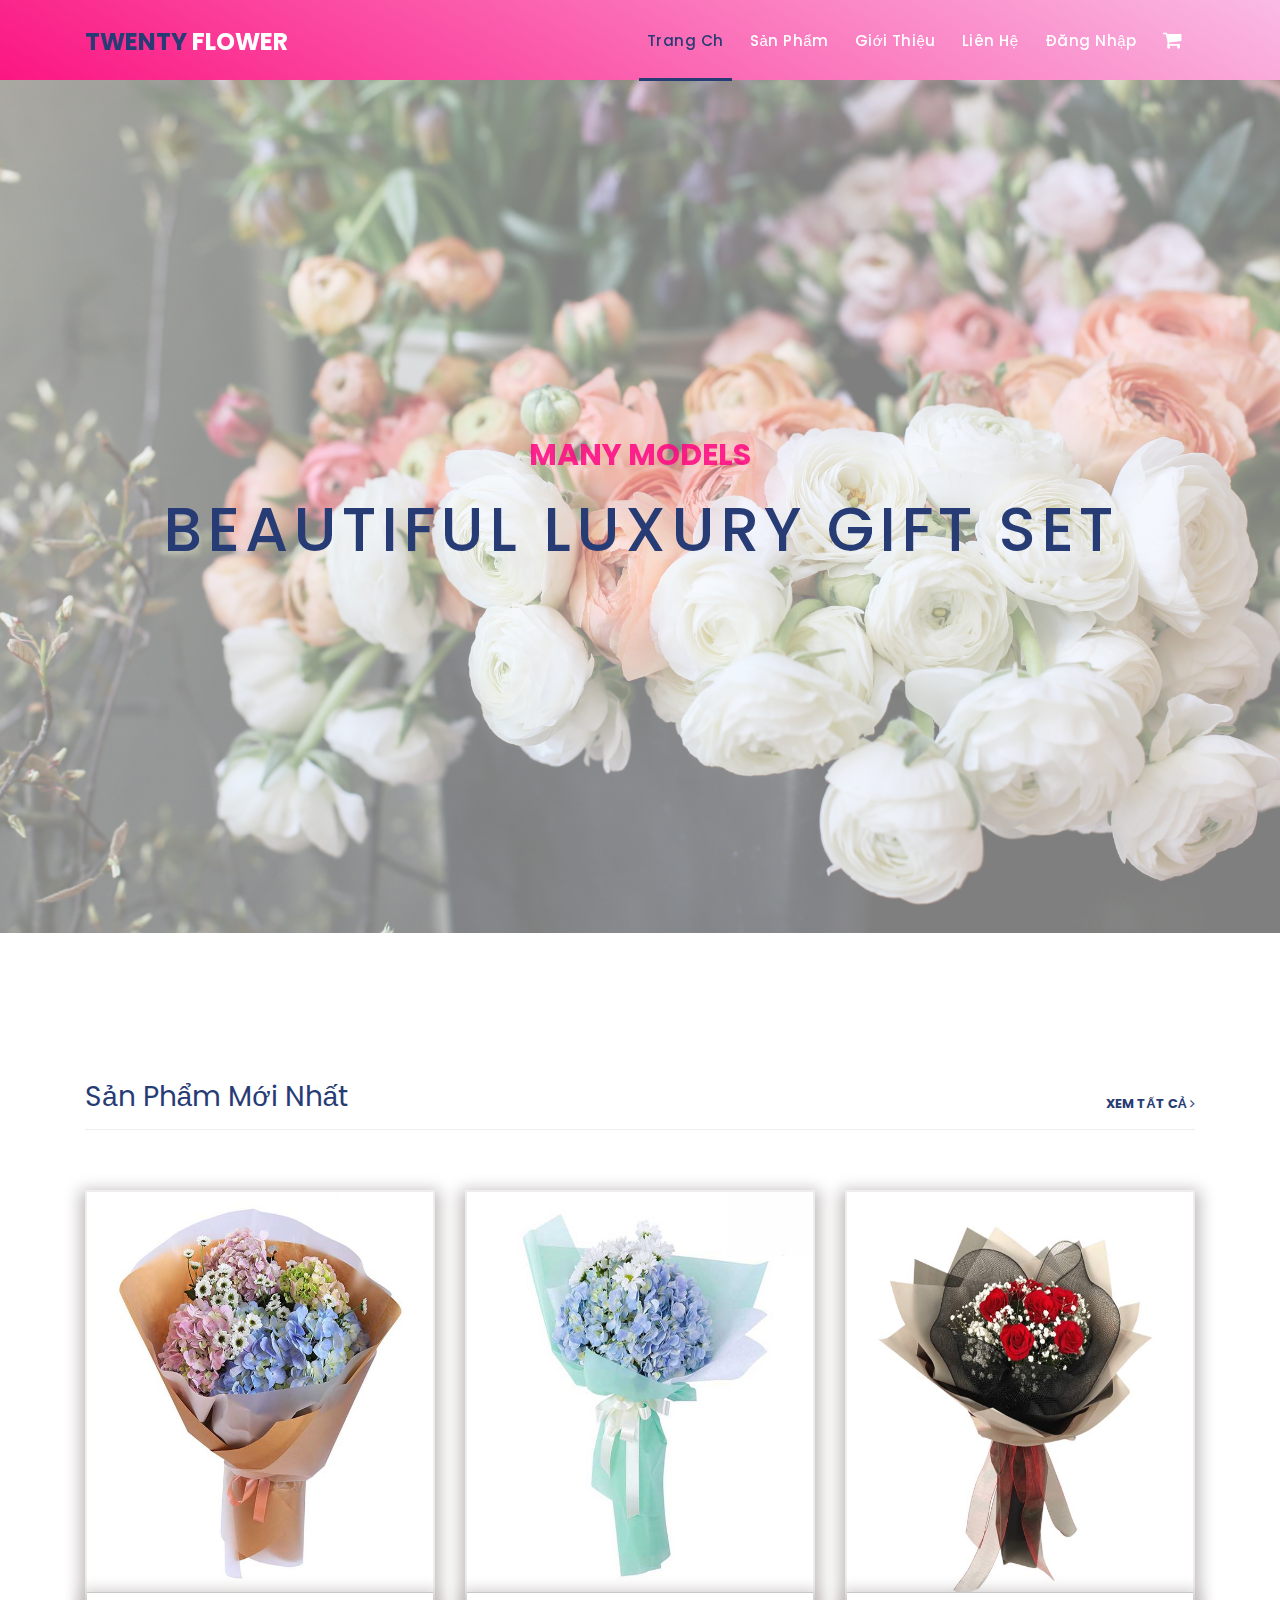
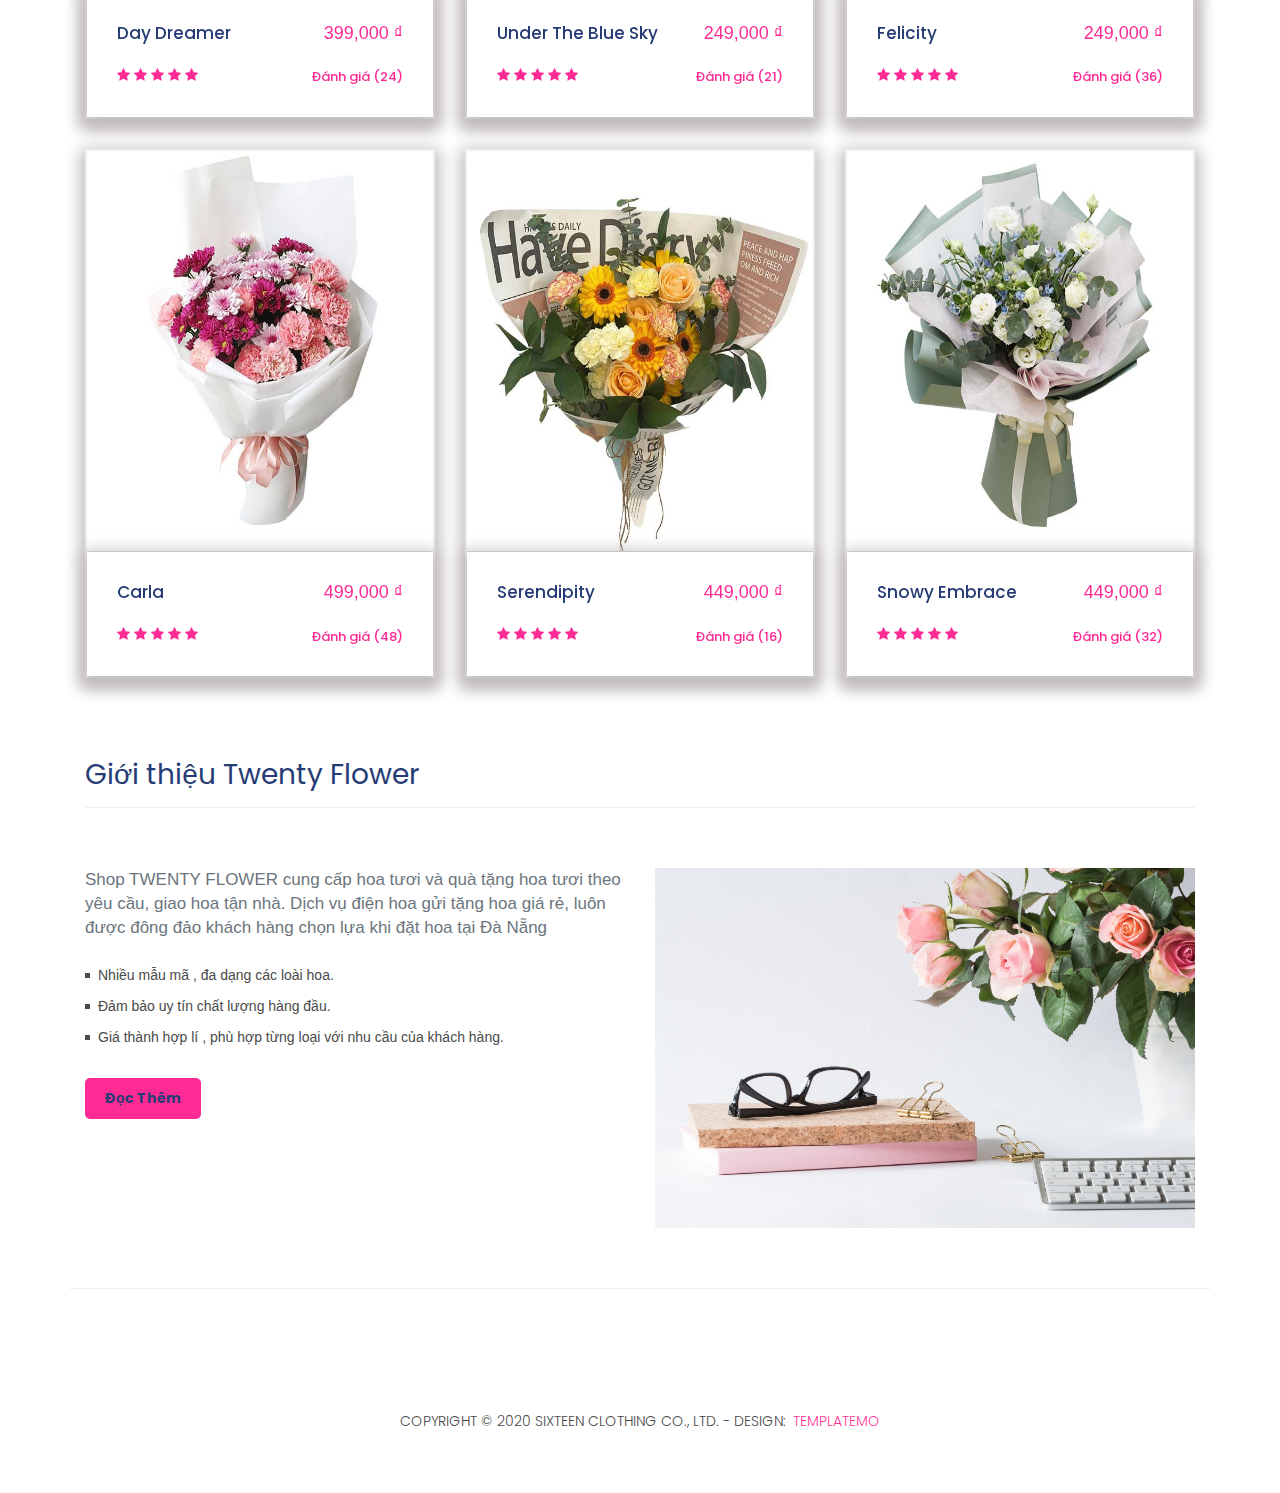
==== commit 912c23b2: "Update index.html" ====
--- a/index.html
+++ b/index.html
@@ -57,7 +57,7 @@
         <div class="collapse navbar-collapse" id="navbarResponsive">
           <ul class="navbar-nav ml-auto">
             <li class="nav-item active">
-              <a class="nav-link" href="index.html">Trang Chủ
+              <a class="nav-link" href="index.html">Trang Ch
                 <span class="sr-only">(current)</span>
               </a>
             </li>
@@ -362,4 +362,4 @@
 
 </body>
 
-</html>+</html>
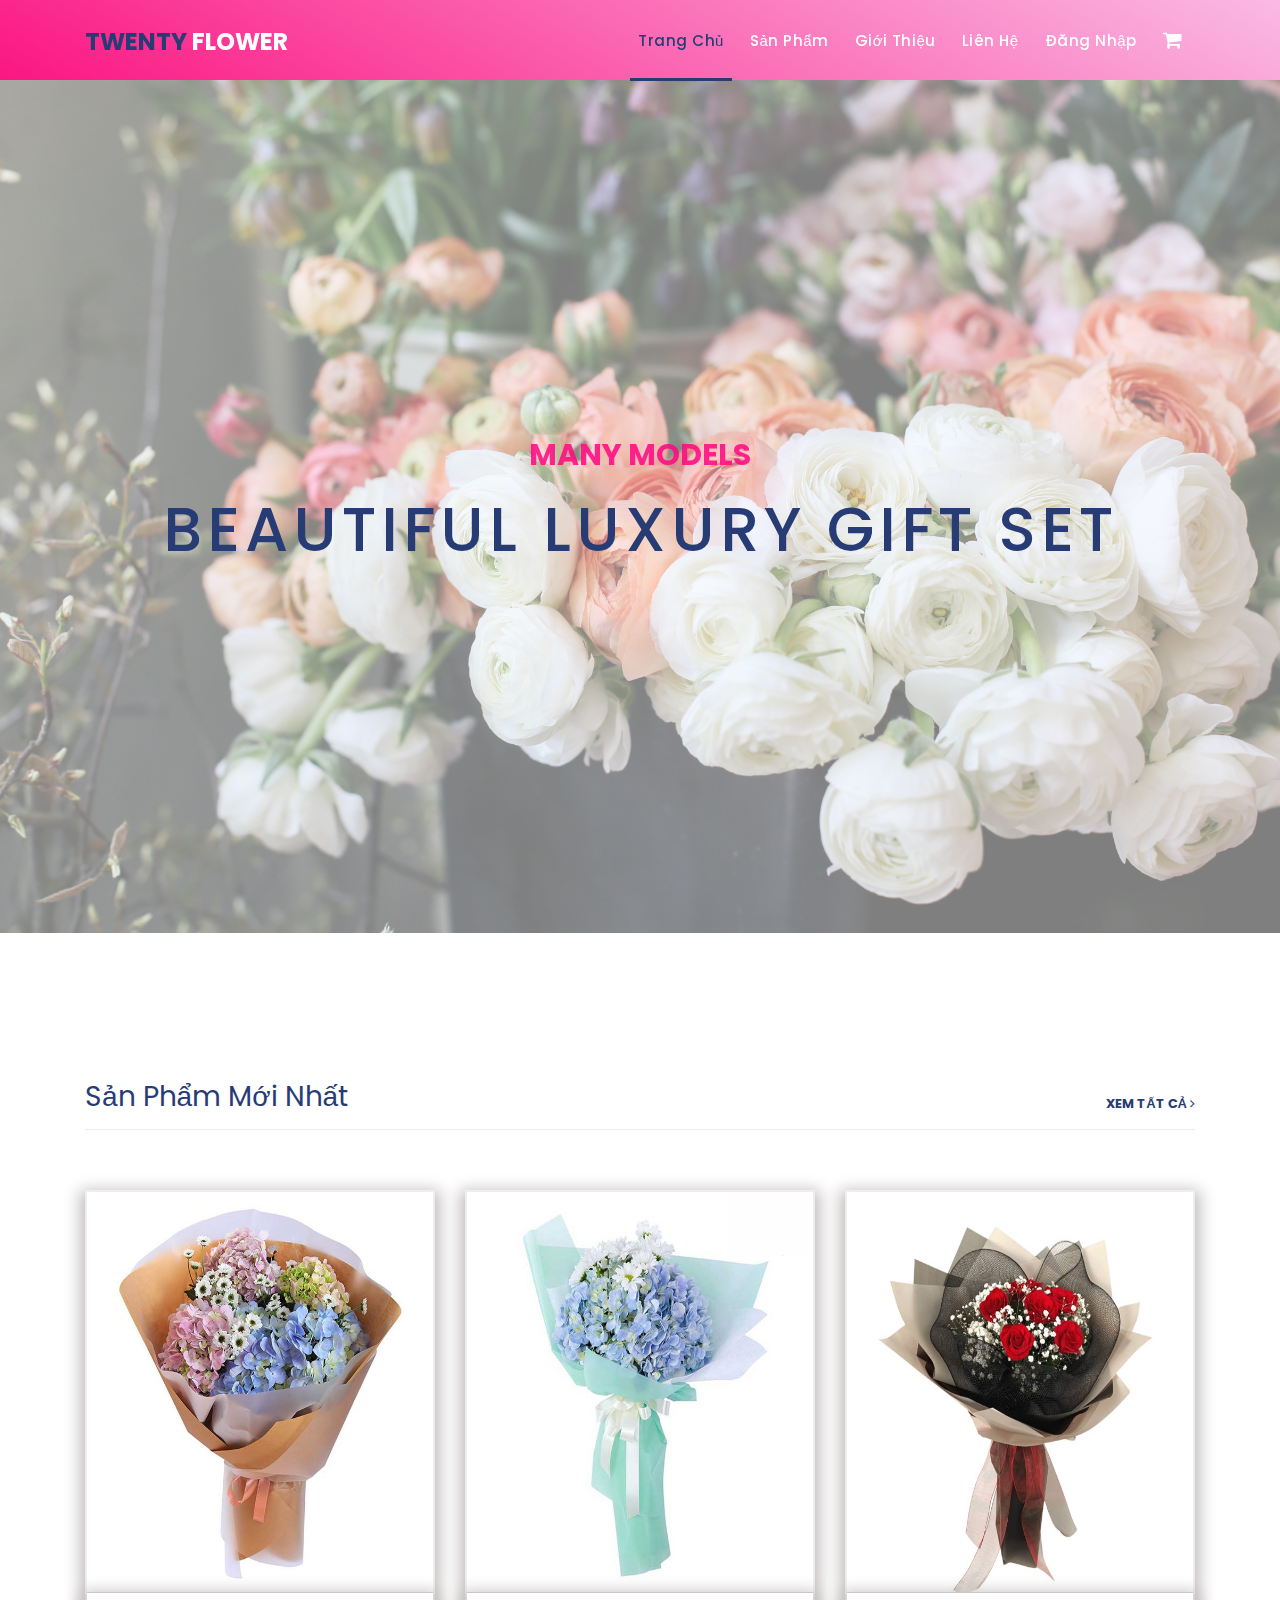
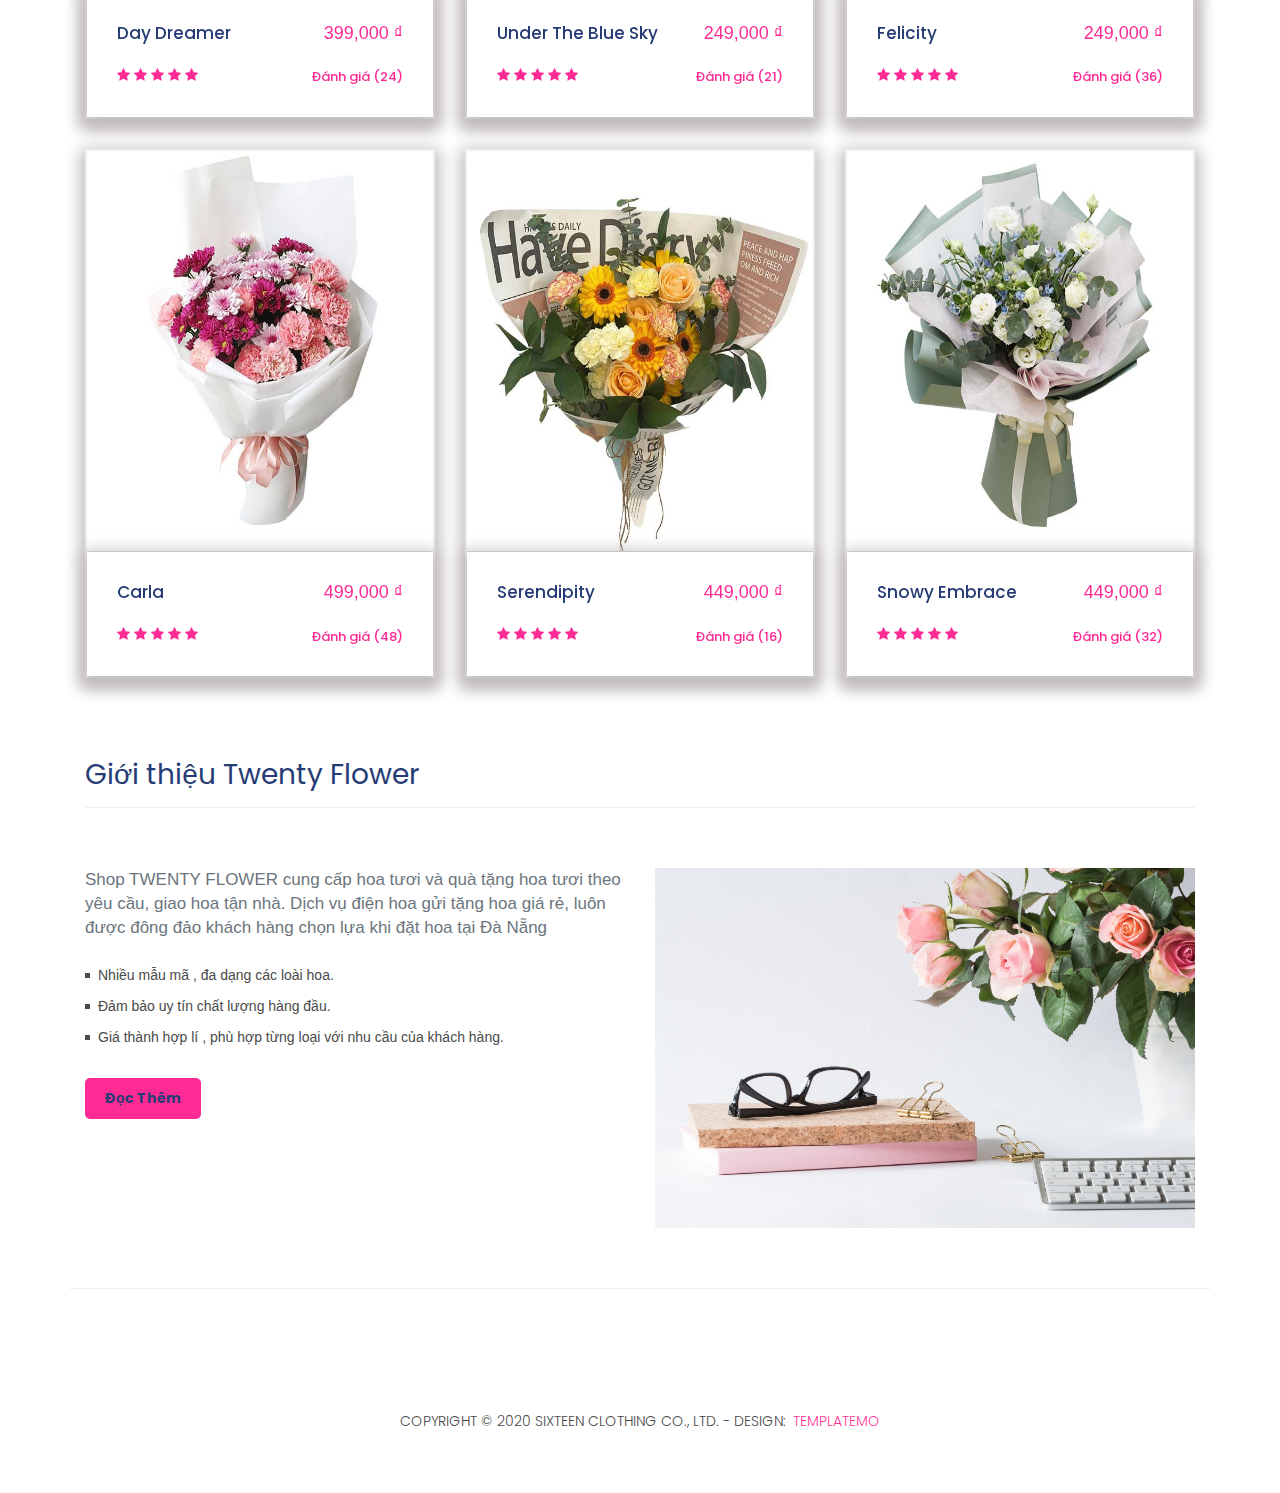
==== commit f3184f96: "Update index.html" ====
--- a/index.html
+++ b/index.html
@@ -57,7 +57,7 @@
         <div class="collapse navbar-collapse" id="navbarResponsive">
           <ul class="navbar-nav ml-auto">
             <li class="nav-item active">
-              <a class="nav-link" href="index.html">Trang Ch
+              <a class="nav-link" href="index.html">Trang Chủ
                 <span class="sr-only">(current)</span>
               </a>
             </li>
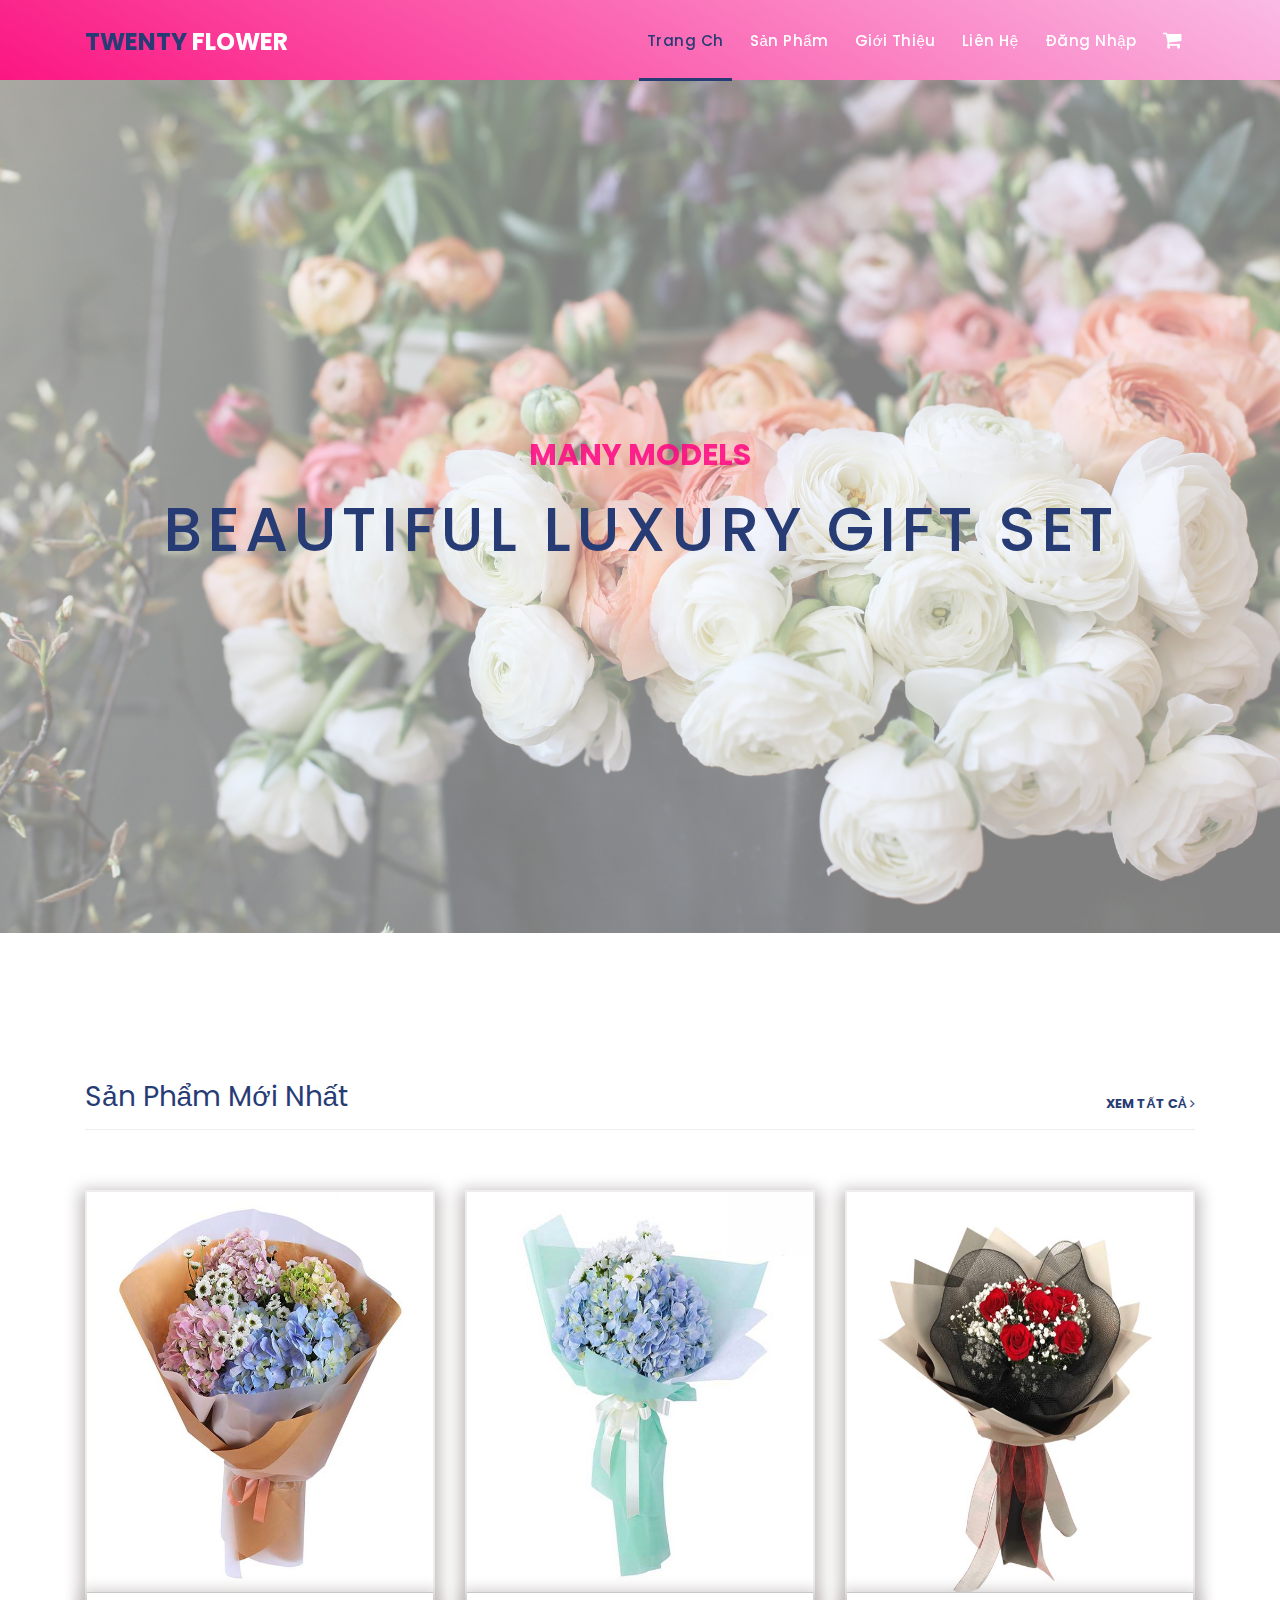
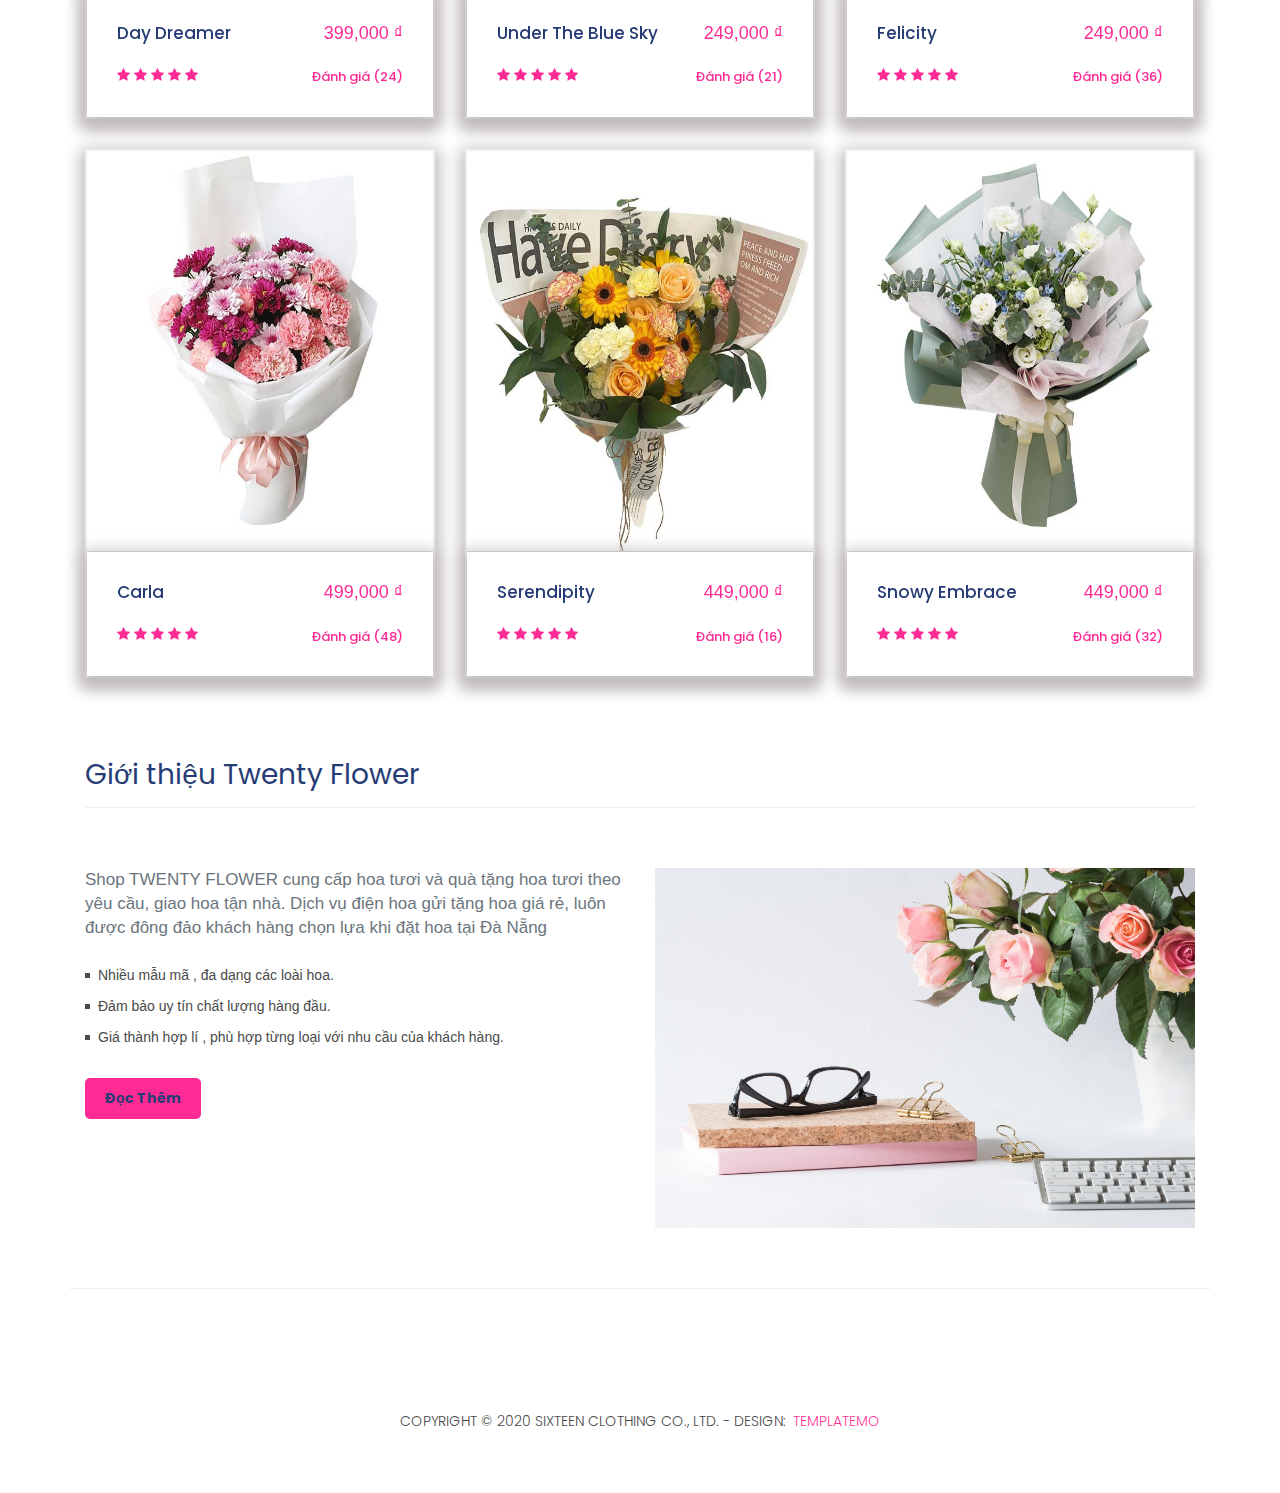
==== commit ec41b1d5: "Update index.html" ====
--- a/index.html
+++ b/index.html
@@ -57,7 +57,7 @@
         <div class="collapse navbar-collapse" id="navbarResponsive">
           <ul class="navbar-nav ml-auto">
             <li class="nav-item active">
-              <a class="nav-link" href="index.html">Trang Chủ
+              <a class="nav-link" href="index.html">Trang Ch
                 <span class="sr-only">(current)</span>
               </a>
             </li>
@@ -362,4 +362,4 @@
 
 </body>
 
-</html>
+</html>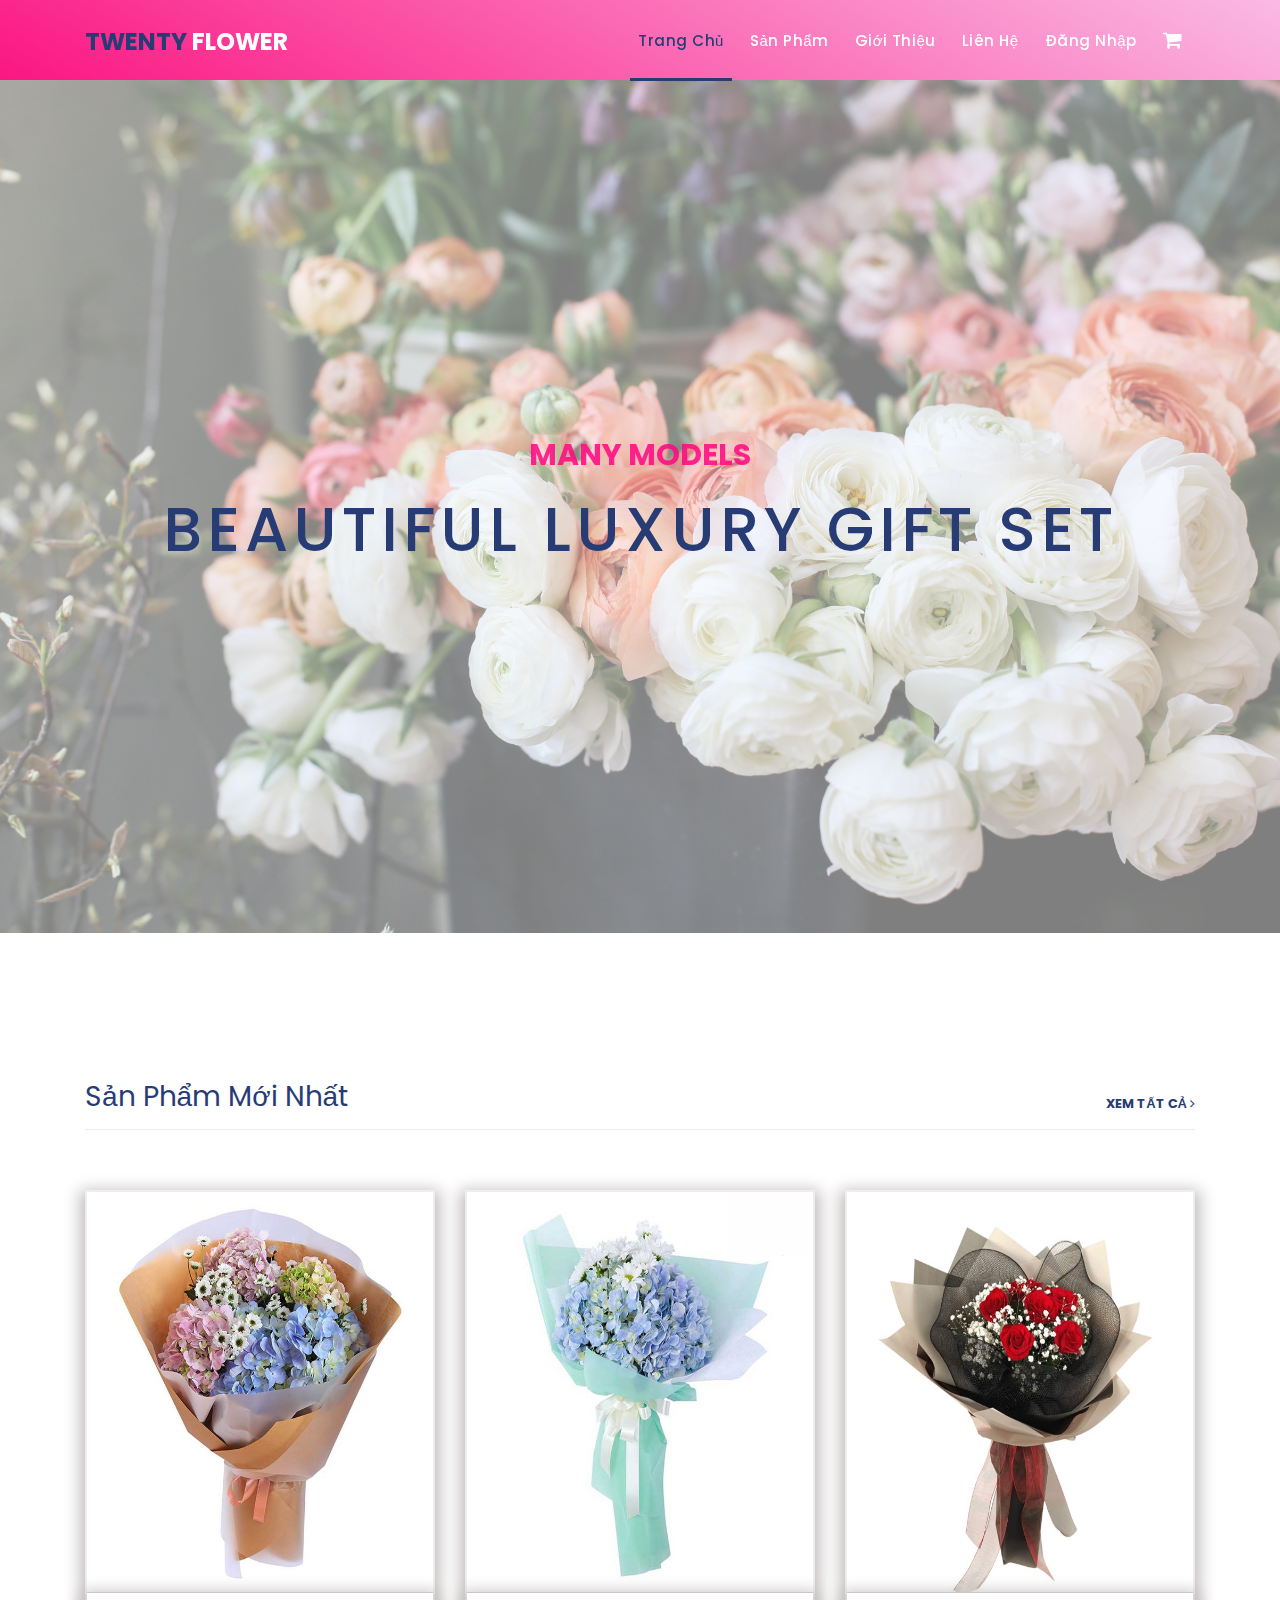
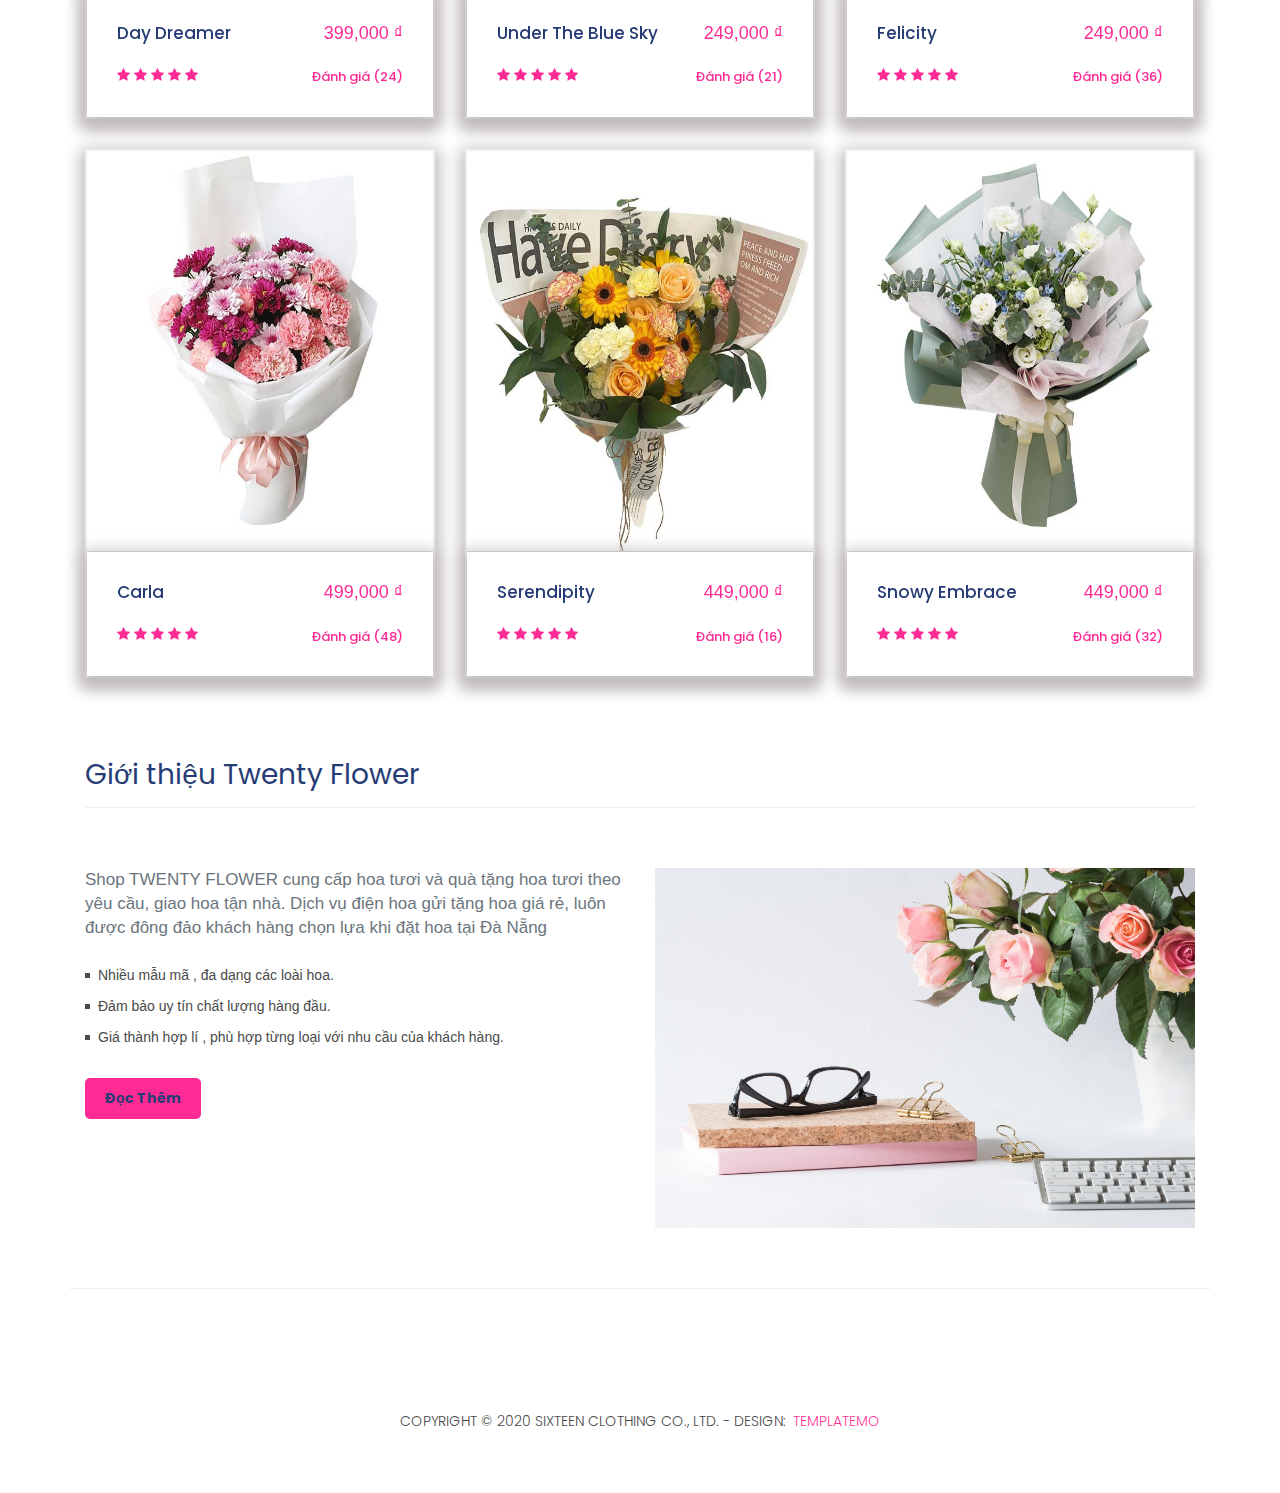
==== commit 0263c550: "Update index.html" ====
--- a/index.html
+++ b/index.html
@@ -57,7 +57,7 @@
         <div class="collapse navbar-collapse" id="navbarResponsive">
           <ul class="navbar-nav ml-auto">
             <li class="nav-item active">
-              <a class="nav-link" href="index.html">Trang Ch
+              <a class="nav-link" href="index.html">Trang Chủ
                 <span class="sr-only">(current)</span>
               </a>
             </li>
